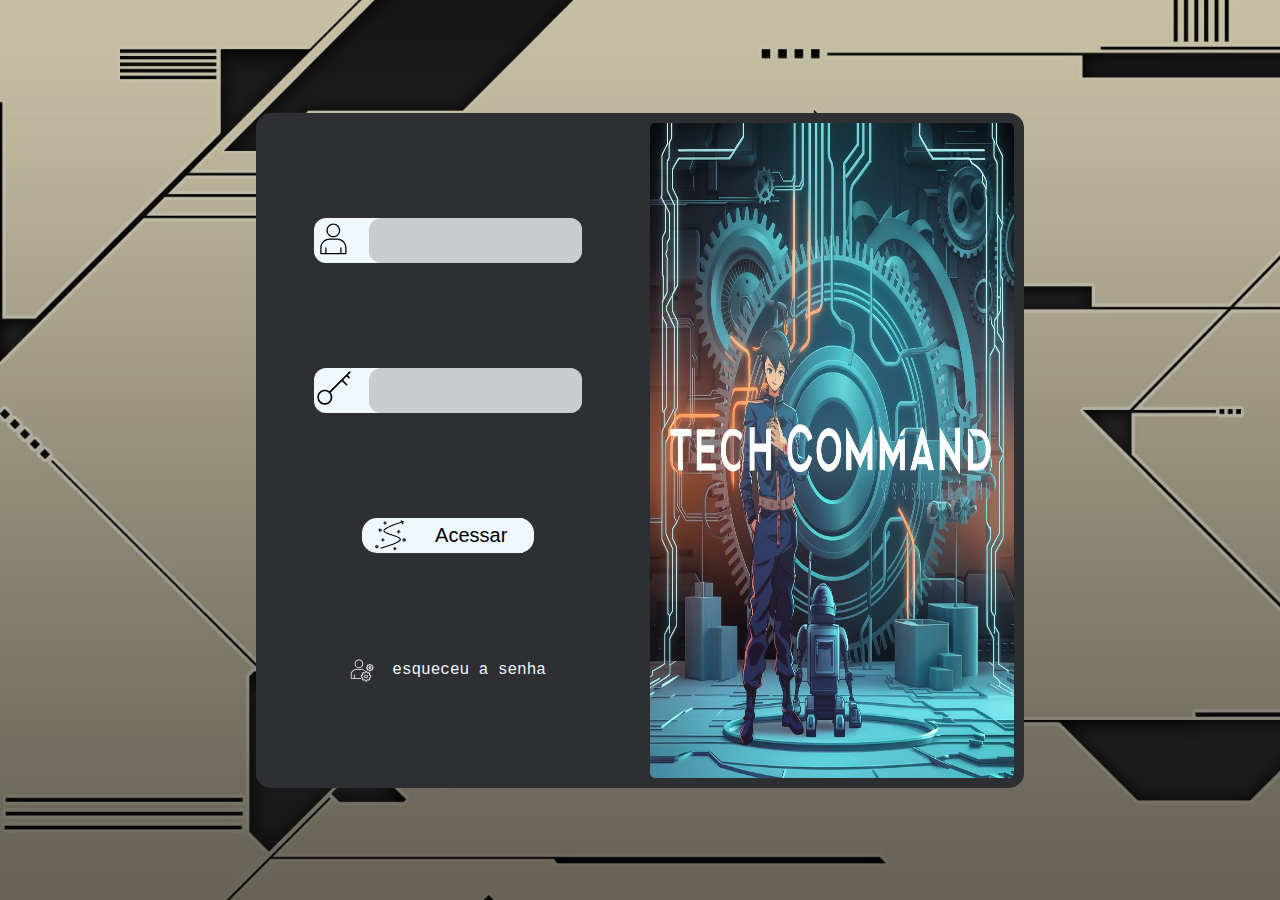
==== management/index.html @ d1bcd91e "GER:v0.0.1" ====
<!DOCTYPE html>
<html lang="en">
<head>
    <meta charset="UTF-8">
    <meta name="viewport" content="width=device-width, initial-scale=1.0">
    <title> TechCommand GER</title>
    <link rel="stylesheet" href="./css/styles/index.css">
</head>
<body>
    <main class='container'>
        <section id="form">
            <form action="">
                <div class="card">
                    <img src="./css/imgs/icons/user.svg" alt="key">
                    <input type="text">
                </div>
                <div class="card">
                    <img src="./css/imgs/icons/key.svg" alt="key">
                    <input type="password">
                </div>
                <div class="Access">
                    <img src="./css/imgs/icons/line-style.svg" alt="linhas estilizadas">
                    <button id="Access" type="submit">
                        Acessar
                    </button>
                </div>
                <a href="#">
                    <img src="./css/imgs/icons/user-system.svg" alt="personagem Personalizado">
                    esqueceu a senha</a>
            </form>
        </section>
        <section id="logo">
            <img src="./css/imgs/logo.jpeg" alt="logo">
        </section>
    </main>
</body>
</html>
---- management/css/styles/index.css ----
* {
    margin: 0;
    padding: 0;
    box-sizing: border-box;
}
body {
    height: 100vh;
    width: 100vw;
    display: flex;
    justify-content: center;
    align-items: center;
    overflow: hidden;
    background-image: url("../imgs/background-index.jpg");
    background-size: cover; 
}

.container{
    height: 75%;
    width: 60%;
    border-radius: 15px;
    background-color: #2E2F33;
    display: flex;
    justify-content: space-between;
    align-items: center;
}
.container > #form,
.container > #logo{
    width: 50%;
    height: 100%;
}
form{
    height: 100%;
    width: 100%;
    display: flex;
    flex-direction: column;
    justify-content: space-evenly;
    align-items: center;
}
form > a{
    width: 60%;
    display: flex;
    justify-content: space-evenly;
    align-items: center;
    text-decoration: none;
    color: aliceblue;
    font-family: 'Courier New', Courier, monospace;
}
form > a > img{
    height: 25px;
    width:25px;
}
form > .card{
    height: 45px;
    width: 70%;
    display: flex;
    border-radius: 12px;
    justify-content: space-evenly;
    background-color: aliceblue;
}
form > .card > img{
    height:40px;
    width:40px;
}
form >.card input{
    height:100%;
    width:80%;
    margin-left: 15px;
    border-radius: 12px;
    border: none;
    outline: none;
    text-align: center;
    font-size: 20px;
    background-color: rgba(185, 185, 185, 0.7);
}
.container > #logo > img{
    height: 100%;
    width: 100%;
    padding: 10px 10px 10px 10px;
    border-radius: 15px;
} 
.Access{
    height: 35px;
    width: 45%;
    border-radius: 15px;
    display: flex;
    justify-content: space-evenly;
    align-items: center;
    background-color: aliceblue;
}
.Access > img{
height: 35px;
width:35px;
}
.Access > #Access{
    border: none;
    width: 60%;
    font-size: 20px;
    height: 100%;
    background-color: aliceblue;
}
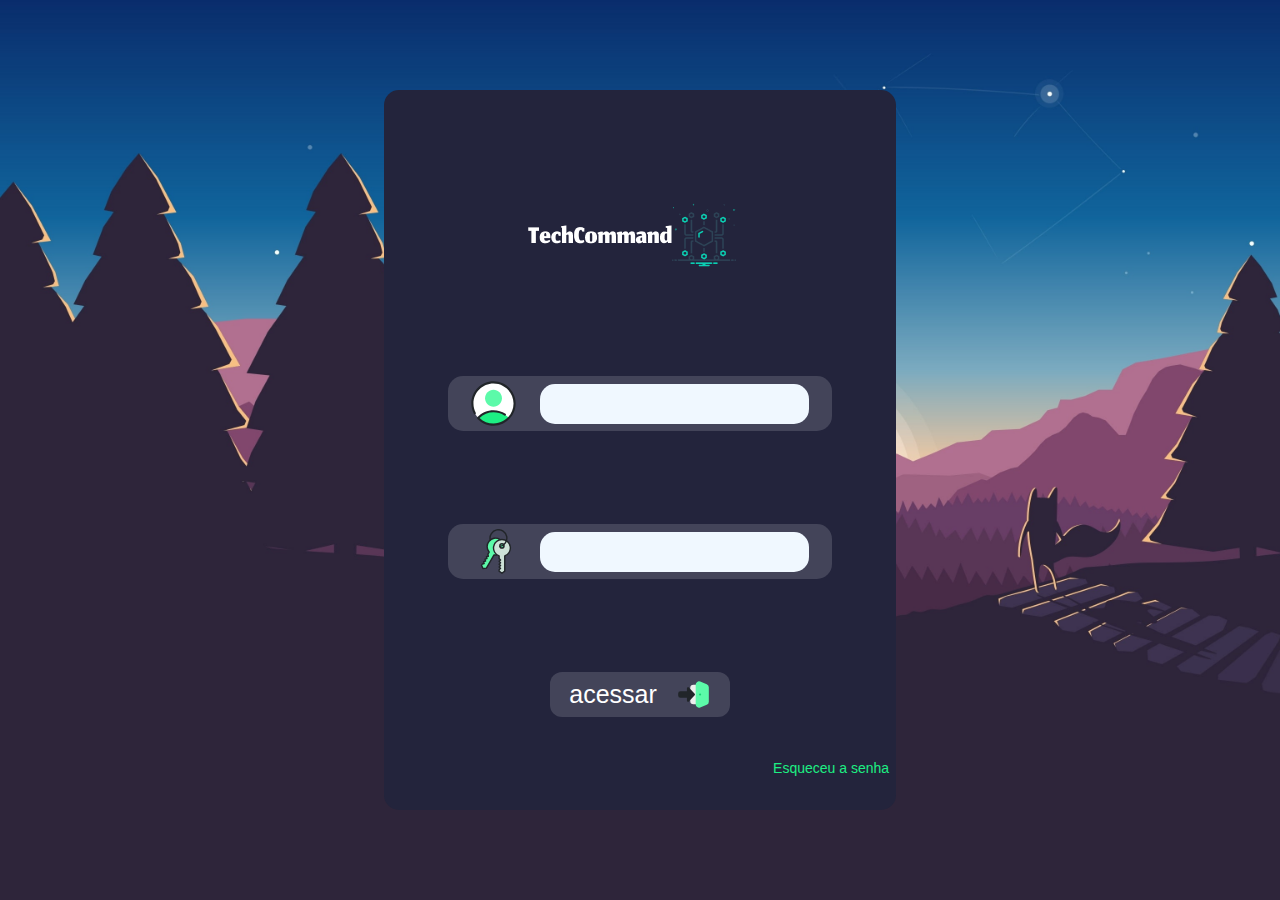
==== commit a2bc7cfb: "GER:0.0.7 | PDV:0.0.4" ====
--- a/management/index.html
+++ b/management/index.html
@@ -3,35 +3,21 @@
 <head>
     <meta charset="UTF-8">
     <meta name="viewport" content="width=device-width, initial-scale=1.0">
-    <title> TechCommand GER</title>
-    <link rel="stylesheet" href="./css/styles/index.css">
+    <title>TechCommand</title>
+    <link rel="stylesheet" href="./pages/css/styles/index.css">
 </head>
 <body>
-    <main class='container'>
-        <section id="form">
-            <form action="">
-                <div class="card">
-                    <img src="./css/imgs/icons/user.svg" alt="key">
-                    <input type="text">
-                </div>
-                <div class="card">
-                    <img src="./css/imgs/icons/key.svg" alt="key">
-                    <input type="password">
-                </div>
-                <div class="Access">
-                    <img src="./css/imgs/icons/line-style.svg" alt="linhas estilizadas">
-                    <button id="Access" type="submit">
-                        Acessar
-                    </button>
-                </div>
-                <a href="#">
-                    <img src="./css/imgs/icons/user-system.svg" alt="personagem Personalizado">
-                    esqueceu a senha</a>
-            </form>
-        </section>
-        <section id="logo">
-            <img src="./css/imgs/logo.jpeg" alt="logo">
-        </section>
-    </main>
+    <form action="./core-php/validate.php" method="POST">
+        <img src="./pages/css/imgs/favicons/favicon256.png" alt="logo marca">
+        <div class="recive-data">
+            <img src="./pages/css/imgs/icons/user.svg" alt="icone de usuário">
+            <input name="username" type="text"></div>
+        <div class="recive-data">
+            <img src="./pages/css/imgs/icons/key.svg" alt="icone de cadeado">
+            <input name="password" type="password">
+        </div>
+        <button type="submit">acessar <img src="./pages/css/imgs/icons/exit.svg" alt="icone de porta aberta"></button>
+        <a href="#">Esqueceu a senha</a>
+    </form>
 </body>
 </html>--- a/management/pages/css/styles/index.css
+++ b/management/pages/css/styles/index.css
@@ -0,0 +1,82 @@
+* {
+    margin: 0;
+    padding: 0;
+    box-sizing: border-box;
+}
+body {
+    height: 100vh;
+    width: 100vw;
+    display: flex;
+    justify-content: center;
+    align-items: center;
+    overflow: hidden;
+    background-image: url("../imgs/background-index.jpg");
+    background-size: cover; 
+    font-family: 'Nunito', sans-serif !important;
+
+}
+
+form{
+    height: 80%;
+    width: 40%;
+    background-color: #23243c;
+    border-radius: 15px;
+    display: flex;
+    flex-direction: column;
+    justify-content: space-evenly;
+    align-items: center;
+    position: relative;
+}
+
+form > .recive-data{
+    height: 55px;
+    width: 75%;
+    background-color: #434459;
+    display: flex;
+    justify-content: space-evenly;
+    align-items: center;
+    border-radius: 15px;
+}
+
+form > .recive-data > img{
+    height:45px;
+    width:45px;
+}
+
+form > .recive-data > input{
+    width: 70%;
+    height:40px;
+    outline: none;
+    background-color: aliceblue;
+    border-radius: 15px;
+    border: none;
+    text-align: center;
+    font-size: 18px;
+}
+
+form > button{
+    height:45px;
+    width:35%;
+    color: #ffffff;
+    background-color: #434459;
+    border: none;
+    border-radius:12px;
+    font-size: 25px;
+    display: flex;
+    justify-content: space-evenly;
+    align-items: center;
+}
+
+form > button > img{
+    height: 35px;
+    width: 35px;
+}
+
+form > a{
+    position: absolute;
+    top:93%;
+    left:76%;
+    font-size: 14px;
+    text-decoration: none;
+    color: #1def83;
+}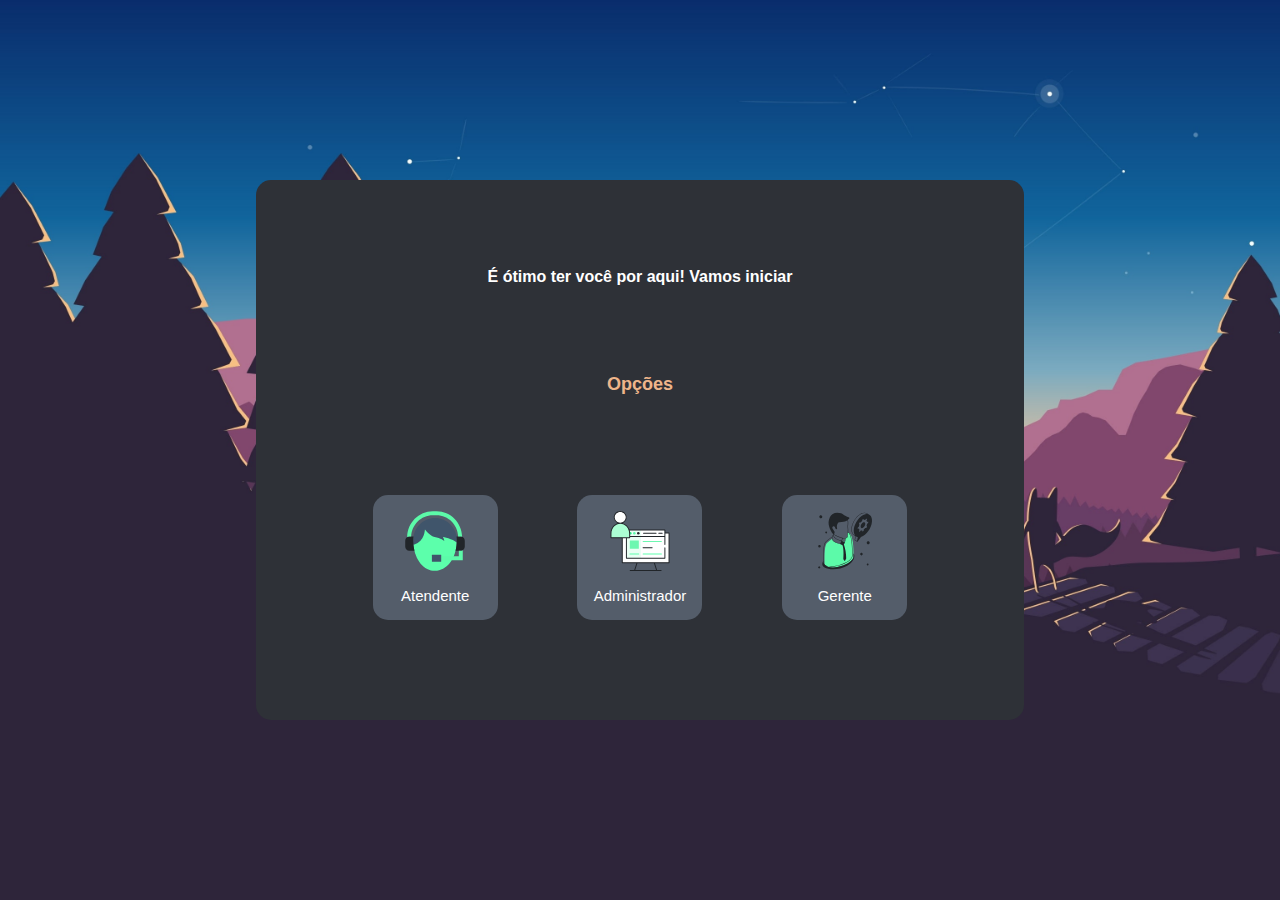
==== commit 25560837: "GER:0.0.9 | PDV:0.0.9" ====
--- a/management/index.html
+++ b/management/index.html
@@ -1,23 +1,54 @@
 <!DOCTYPE html>
-<html lang="en">
+<html lang="pt-br">
 <head>
     <meta charset="UTF-8">
     <meta name="viewport" content="width=device-width, initial-scale=1.0">
     <title>TechCommand</title>
-    <link rel="stylesheet" href="./pages/css/styles/index.css">
+    <link rel="stylesheet" href="./src/css/styles/index.css">
 </head>
 <body>
-    <form action="./core-php/validate.php" method="POST">
-        <img src="./pages/css/imgs/favicons/favicon256.png" alt="logo marca">
-        <div class="recive-data">
-            <img src="./pages/css/imgs/icons/user.svg" alt="icone de usuário">
-            <input name="username" type="text"></div>
-        <div class="recive-data">
-            <img src="./pages/css/imgs/icons/key.svg" alt="icone de cadeado">
-            <input name="password" type="password">
+   <main class="container">
+    <section class="access-options">
+        <h4>É ótimo ter você por aqui! Vamos iniciar</h4>
+        <h6>Opções</h6>
+        <div class="options">
+            <button><img src="./src/css/imgs/icons/attendant.svg" alt="icone de atendente">Atendente</button>
+            <button id="administrador"><img src="./src/css/imgs/icons/administrator.svg" alt="icone de Administrador">Administrador</button>
+            <button id="gerente"><img src="./src/css/imgs/icons/manager.svg" alt="icone de gerente">Gerente</button>
         </div>
-        <button type="submit">acessar <img src="./pages/css/imgs/icons/exit.svg" alt="icone de porta aberta"></button>
-        <a href="#">Esqueceu a senha</a>
-    </form>
+    </section>
+    <section class="forms">
+        <a id="return" href="#"><img src="./src/css/imgs/icons/arrow.svg" alt="icone de retorno"></a>
+        <div class="form-manager">
+            <form action="./core-php/validate.php" method="post">
+                
+                <div class="recive-data">
+                    <p>Usuário</p>
+                    <input name="username" type="text">
+                </div>
+                <div class="recive-data">
+                    <p>Senha</p>
+                    <input name="password" type="password">
+                </div>
+                <button>Acessar</button>
+                <a href="#">recuperar senha</a>
+            </form>
+        </div>
+    </section>
+   </main>
 </body>
+<script>
+    const click_administrador = document.querySelector("#administrador");
+    const disable_options = document.querySelector(".access-options")
+    const view_forms = document.querySelector(".forms")
+    const return_options = document.querySelector("#return")
+    click_administrador.addEventListener("click", () => {
+        disable_options.style.display = "none"
+        view_forms.style.display = "flex"
+    });
+    return_options.addEventListener("click", () => {
+        disable_options.style.display = "flex"
+        view_forms.style.display = "none"
+    });
+</script>
 </html>--- a/management/src/css/styles/index.css
+++ b/management/src/css/styles/index.css
@@ -0,0 +1,141 @@
+* {
+    margin: 0;
+    padding: 0;
+    box-sizing: border-box;
+}
+body {
+    height: 100vh;
+    width: 100vw;
+    display: flex;
+    justify-content: center;
+    align-items: center;
+    overflow: hidden;
+    background-image: url("../imgs/background-index.jpg");
+    background-size: cover; 
+    font-family: 'Nunito', sans-serif !important;
+}
+h6{
+    color: #eeb58a;
+    font-size: 18px;
+}
+h4{
+    color: #ffffff;
+}
+.container{
+    position: relative;
+    height:60%;
+    width:60%;
+    display: flex;
+    justify-content: center;
+    align-items: center;
+    overflow: hidden;
+    transition: 1s;
+}
+.container > .access-options{
+    position: absolute;
+    transition: 1s;
+    height:100%;
+    width:100%;
+    left:0%;
+    background-color:#2e3137;
+    display: flex;
+    flex-direction: column;
+    justify-content: space-evenly;
+    align-items: center;
+    backdrop-filter: blur(2px);
+    border-radius: 15px;
+}
+
+.container > .access-options > .options{
+    height:150px;
+    width: 80%;
+    display: flex;
+    justify-content: space-around;
+    align-items: center;
+} 
+.container > .access-options > .options > button{
+    height: 125px;
+    width: 125px;
+    color: #ffffff;
+    background-color: #545d6a;
+    display: flex;
+    flex-direction: column;
+    justify-content: space-evenly;
+    align-items: center;
+    border-radius:15px;
+    border: none;
+    font-family: 'Nunito', sans-serif !important;
+    font-size: 15px;
+}
+
+.container > .access-options > .options > button > img{
+    height: 60px;
+    width: 60px;
+}
+
+.container > .forms{
+    position: absolute;
+    height:100%;
+    width:100%;
+    display:none;
+    justify-content: center;
+    align-items: center;
+    transition: 1s;
+}
+
+.container > .forms > .form-manager , form{
+    font-family: 'Nunito', sans-serif !important;
+    position: relative;
+    height: 100%;
+    width: 60%;
+    background-color: #2e3137;
+    border-radius: 15px;
+    display: flex;
+    flex-direction: column;
+    justify-content: space-evenly;
+    align-items: center;
+}
+.container > .forms >  #return{
+    position: absolute;
+    z-index: 44;
+    height: 40px;
+    width: 40px;
+    display: flex;
+    justify-content: center;
+    align-items: center;
+    background-color: #545d6a;
+    top: 5%;
+    left: 73%;
+    border-radius: 5px;
+}
+.container > .forms >  #return > img{
+    height: 30px;
+    width: 30px;
+}
+.container > .forms > .form-manager > form >a{
+    position: absolute;
+    top: 90%;
+    color: #eeb58a;
+}
+.container > .forms > .form-manager > form > button{
+    height: 35px;
+    width: 65%;
+    border: none;
+    border-radius: 12px;
+    font-size: 18px;
+    
+}
+.container > .forms > .form-manager > form > .recive-data {
+    color: #eeb58a;
+    width:90%;
+}
+.container > .forms > .form-manager > form > .recive-data > input{
+    height:35px ;
+    width: 100%;
+    border-radius: 9px;
+    border: none;
+    text-align: center;
+    font-size: 20px;
+    outline: none;
+    background-color: #545d6a;
+}